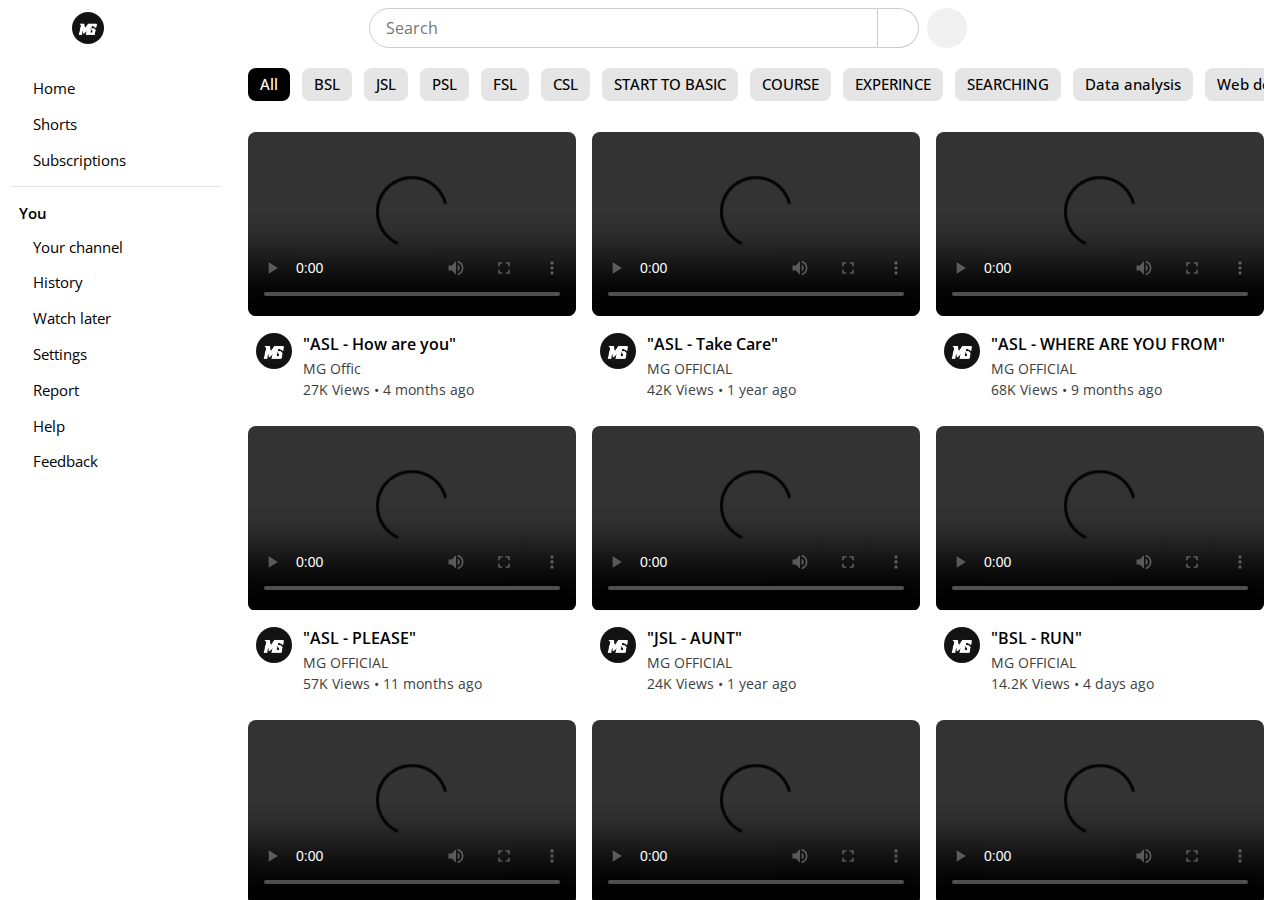
==== index.html @ 4950e82d "Add files via upload" ====
<!DOCTYPE html>
<!-- Coding By CodingNepal - www.codingnepalweb.com -->
<html lang="en">
<head>
  <meta charset="UTF-8">
  <meta name="viewport" content="width=device-width, initial-scale=1.0">
  <title>MG SIGN LANGUAGE</title>
  <!-- Linking Unicons For Icons -->
  <link rel="stylesheet" href="https://unicons.iconscout.com/release/v4.0.8/css/line.css">
  <link rel="stylesheet" href="startup.css">
</head>
<body class="sidebar-hidden">
  <div class="container">
    <!-- Header / Navbar -->
    <header>
      <nav class="navbar">
        <div class="nav-section nav-left">
          <button class="nav-button menu-button">
            <i class="uil uil-bars"></i>
          </button>
          <a href="#" class="nav-logo">
            <img src="k (1).png" alt="Logo" class="logo-image">
            <h2 class="logo-text"></h2>
          </a>
        </div>
        
        <div class="nav-section nav-center">
          <form action="#" class="search-form">
            <input type="search" placeholder="Search" class="search-input" required>
            <button class="nav-button search-button">
              <i class="uil uil-search"></i>
            </button>
          </form>
          <button class="nav-button mic-button">
            <i class="uil uil-microphone"></i>
          </button>
        </div>
        
        <div class="nav-section nav-right">
          <button class="nav-button search-button">
            <i class="uil uil-search"></i>
          </button>
          <button class="nav-button theme-button">
            <i class="uil uil-moon"></i>
          </button>
        </div>
      </nav>
    </header>
    
    <!-- Main Layout -->
    <main class="main-layout">
      <div class="screen-overlay"></div>

      <!-- Sidebar -->
      <aside class="sidebar">
        <div class="nav-section nav-left">
          <button class="nav-button menu-button">
            <i class="uil uil-bars"></i>
          </button>
          <a href="#" class="nav-logo">
            <img src="k (1).png" alt="Logo" class="logo-image">
            <h2 class="logo-text">MG</h2>
          </a>
        </div>
  
        <div class="links-container">
          <div class="link-section">
            <a href="mg.html" class="link-item">
              <i class="uil uil-estate"></i> Home 
            </a>
            <a href="#" class="link-item">
              <i class="uil uil-video"></i> Shorts
            </a>
            <a href="#" class="link-item">
              <i class="uil uil-tv-retro"></i> Subscriptions
            </a>
          </div>
          <div class="section-separator"></div>
  
          <div class="link-section">
            <h4 class="section-title">You</h4>
            <a href="#" class="link-item">
              <i class="uil uil-user-square"></i> Your channel
            </a>
            <a href="#" class="link-item">
              <i class="uil uil-history"></i> History
            </a>
            <a href="#" class="link-item">
              <i class="uil uil-clock"></i> Watch later
            </a>
          </div>
  
          <div class="link-section">
            <a href="#" class="link-item">
              <i class="uil uil-setting"></i> Settings
            </a>
            <a href="#" class="link-item">
              <i class="uil uil-file-medical-alt"></i> Report
            </a>
            <a href="#" class="link-item">
              <i class="uil uil-question-circle"></i> Help
            </a>
            <a href="#" class="link-item">
              <i class="uil uil-exclamation-triangle"></i> Feedback
            </a>
          </div>
        </div>
      </aside>
  
      <div class="content-wrapper">
        <!-- Category List -->
        <div class="category-list">
          <button class="category-button active">All</button>
          <button class="category-button">BSL</button>
          <button class="category-button">JSL</button>
          <button class="category-button">PSL</button>
          <button class="category-button">FSL</button>
          <button class="category-button">CSL</button>
          <button class="category-button">START TO BASIC</button>
          <button class="category-button">COURSE</button>
          <button class="category-button">EXPERINCE</button>
          <button class="category-button">SEARCHING</button>
          <button class="category-button">Data analysis</button>
          <button class="category-button">Web design</button>
          <button class="category-button">HTML</button>
          <button class="category-button">Tailwind</button>
          <button class="category-button">CSS</button>
          <button class="category-button">Express.js</button>
        </div>
        
        <!-- Video List -->
        <div class="video-list">
          <a href="#" class="video-card">
            <div class="thumbnail-container">
              <video controls src="ASL- HOW ARE YOU _.mp4" alt="Video Thumbnail" class="thumbnail">
              <p class="duration">10:03</p>
            </div>
            <div class="video-info">
              <img src="k (1).png" alt="Channel Logo" class="icon">
              <div class="video-details">
                <h2 class="title">"ASL - How are you"</h2>
                <p class="channel-name">MG Offic</p>
                <p class="views">27K Views • 4 months ago</p>
              </div>
            </div>
          </a>
          <a href="#" class="video-card">
            <div class="thumbnail-container">
              <video controls src="ASL- TAKE CARE.mp4" alt="Video Thumbnail" class="thumbnail">
              <p class="duration">23:45</p>
            </div>
            <div class="video-info">
              <img src="k (1).png" alt="Channel Logo" class="icon">
              <div class="video-details">
                <h2 class="title">"ASL - Take Care"</h2>
                <p class="channel-name">MG OFFICIAL</p>
                <p class="views">42K Views • 1 year ago</p>
              </div>
            </div>
          </a>
          <a href="#" class="video-card">
            <div class="thumbnail-container">
              <video controls src="ASL- WHERE ARE YOU FROM_.mp4" alt="Video Thumbnail" class="thumbnail">
              <p class="duration">29:43</p>
            </div>
            <div class="video-info">
              <img src="k (1).png" alt="Channel Logo" class="icon">
              <div class="video-details">
                <h2 class="title">"ASL - WHERE ARE YOU FROM"</h2>
                <p class="channel-name">MG OFFICIAL</p>
                <p class="views">68K Views • 9 months ago</p>
              </div>
            </div>
          </a>
          <a href="#" class="video-card">
            <div class="thumbnail-container">
              <video controls src="ASL- PLEASE.mp4" alt="Video Thumbnail" class="thumbnail">
              <p class="duration">38:45</p>
            </div>
            <div class="video-info">
              <img src="k (1).png" alt="Channel Logo" class="icon">
              <div class="video-details">
                <h2 class="title">"ASL - PLEASE"</h2>
                <p class="channel-name">MG OFFICIAL</p>
                <p class="views">57K Views • 11 months ago</p>
              </div>
            </div>
          </a>
          <a href="#" class="video-card">
            <div class="thumbnail-container">
              <video controls src="JSL-AUNT.mp4" alt="Video Thumbnail" class="thumbnail">
              <p class="duration">19:27</p>
            </div>
            <div class="video-info">
              <img src="k (1).png" alt="Channel Logo" class="icon">
              <div class="video-details">
                <h2 class="title">"JSL - AUNT"</h2>
                <p class="channel-name">MG OFFICIAL</p>
                <p class="views">24K Views • 1 year ago</p>
              </div>
            </div>
          </a>
          <a href="#" class="video-card">
            <div class="thumbnail-container">
              <video controls src="BSL -RUN.mp4" alt="Video Thumbnail" class="thumbnail">
              <p class="duration">16:24</p>
            </div>
            <div class="video-info">
              <img src="k (1).png" alt="Channel Logo" class="icon">
              <div class="video-details">
                <h2 class="title">"BSL - RUN"</h2>
                <p class="channel-name">MG OFFICIAL</p>
                <p class="views">14.2K Views • 4 days ago</p>
              </div>
            </div>
          </a>
          <a href="#" class="video-card">
            <div class="thumbnail-container">
              <video controls src="BSL-EXCITE.mp4" alt="Video Thumbnail" class="thumbnail">
              <p class="duration">37:13</p>
            </div>
            <div class="video-info">
              <img src="k (1).png" alt="Channel Logo" class="icon">
              <div class="video-details">
                <h2 class="title">BSL - BSL EXCITE</h2>
                <p class="channel-name">MG OFFICIAL</p>
                <p class="views">1M Views • 1 year ago</p>
              </div>
            </div>
          </a>
          <a href="#" class="video-card">
            <div class="thumbnail-container">
              <video controls src="JSL- FATHER.mp4" alt="Video Thumbnail" class="thumbnail">
              <p class="duration">9:27</p>
            </div>
            <div class="video-info">
              <img src="k (1).png" alt="Channel Logo" class="icon">
              <div class="video-details">
                <h2 class="title">"JSL - FATHER"</h2>
                <p class="channel-name">MG OFFICIAL</p>
                <p class="views">17K Views • 10 months ago</p>
              </div>
            </div>
          </a>
          <a href="#" class="video-card">
            <div class="thumbnail-container">
              <video controls src="JSL-AWKWARD.mp4" alt="Video Thumbnail" class="thumbnail">
              <p class="duration">25:27</p>
            </div>
            <div class="video-info">
              <img src="k (1).png" alt="Channel Logo" class="icon">
              <div class="video-details">
                <h2 class="title">"JSL - AWKWARD"</h2>
                <p class="channel-name">MG OFFICIAL</p>
                <p class="views">157K Views • 9 months ago</p>
              </div>
            </div>
          </a>
          <a href="#" class="video-card">
            <div class="thumbnail-container">
              <video controls src="BSL-ARE YOU OKAY_.mp4" alt="Video Thumbnail" class="thumbnail">
              <p class="duration">12:24</p>
            </div>
            <div class="video-info">
              <img src="k (1).png" alt="Channel Logo" class="icon">
              <div class="video-details">
                <h2 class="title">"BSL - ARE YOU OKAY"</h2>
                <p class="channel-name">MG OFFICIAL</p>
                <p class="views">85K Views • 2 months ago</p>
              </div>
            </div>
          </a>
          <a href="#" class="video-card">
            <div class="thumbnail-container">
              <video controls src="JSL-ARRIVE HOME.mp4" alt="Video Thumbnail" class="thumbnail">
              <p class="duration">30:20</p>
            </div>
            <div class="video-info">
              <img src="k (1).png" alt="Channel Logo" class="icon">
              <div class="video-details">
                <h2 class="title">"JSL - ARRIVE HOME"</h2>
                <p class="channel-name">MG OFFICIAL</p>
                <p class="views">7.4K Views • 3 weeks ago</p>
              </div>
            </div>
          </a>
          <a href="#" class="video-card">
            <div class="thumbnail-container">
              <video controls src="BSL-BETTER.mp4" alt="Video Thumbnail" class="thumbnail">
              <p class="duration">11:13</p>
            </div>
            <div class="video-info">
              <img src="k (1).png" alt="Channel Logo" class="icon">
              <div class="video-details">
                <h2 class="title">"BSL - BETTER"</h2>
                <p class="channel-name">MG OFFICIAL</p>
                <p class="views">30K Views • 2 years ago</p>
              </div>
            </div>
          </a>
          <a href="#" class="video-card">
            <div class="thumbnail-container">
              <video controls src="JSL-BROTHER.mp4" alt="Video Thumbnail" class="thumbnail">
              <p class="duration">39:43</p>
            </div>
            <div class="video-info">
              <img src="k (1).png" alt="Channel Logo" class="icon">
              <div class="video-details">
                <h2 class="title">"JSL - BROTHER"</h2>
                <p class="channel-name">MG OFFICIAL</p>
                <p class="views">7.2K • 2 weeks ago</p>
              </div>
            </div>
          </a>
          <a href="#" class="video-card">
            <div class="thumbnail-container">
              <video controls src="ASL- I AM LEARNING SIGN.mp4" alt="Video Thumbnail" class="thumbnail">
              <p class="duration">1:37:13</p>
            </div>
            <div class="video-info">
              <img src="k (1).png" alt="Channel Logo" class="icon">
              <div class="video-details">
                <h2 class="title">"ASL - I AM LEARNING SIGN"</h2>
                <p class="channel-name">MG OFFICIAL</p>
                <p class="views">161K Views • 1 year ago</p>
              </div>
            </div>
          </a>
        </div>
      </div>
    </main>
  </div>

  <!-- Linking custom script -->
  <script src="script.js"></script>
</body>
</html>
---- startup.css ----
/* Importing Google Font - Open Sans */
@import url("https://fonts.googleapis.com/css2?family=Open+Sans:wght@400;500;600;700&display=swap");

* {
  margin: 0;
  padding: 0;
  background: scroll;
  box-sizing: border-box;
  font-family: "Open Sans", sans-serif;
}

/* Color variables for light theme */
:root {
  --white-color: #fff;
  --black-color: #000;
  --light-white-color: #f0f0f0;
  --light-gray-color: #e5e5e5;
  --border-color: #ccc;
  --primary-color: #3b82f6;
  --secondary-color: #404040;
  --overlay-dark-color: rgba(0, 0, 0, 0.6);
}

/* Color variables for dark theme */
.dark-mode {
  --white-color: #171717;
  --black-color: #d4d4d4;
  --light-white-color: #333;
  --light-gray-color: #404040;
  --border-color: #808080;
  --secondary-color: #d4d4d4;
}

body {
  background: var(--white-color);
}

.container {
  display: flex;
  overflow: hidden;
  max-height: 100vh;
  flex-direction: column;
}

header, .sidebar .nav-left, .category-list {
  position: sticky;
  top: 0;
  z-index: 10;
  background: var(--white-color);
}

.navbar {
  display: flex;
  gap: 2rem;
  align-items: center;
  padding: 0.5rem 1rem;
  justify-content: space-between;
}

:where(.navbar, .sidebar) .nav-section {
  gap: 1rem;
}

:where(.navbar, .sidebar) :where(.nav-section, .nav-logo, .search-form) {
  display: flex;
  align-items: center;
}

:where(.navbar, .sidebar) :where(.logo-image, .user-image) {
  width: 32px;
  cursor: pointer;
  border-radius: 50%;
}

:where(.navbar, .sidebar) .nav-section .nav-button {
  border: none;
  height: 40px;
  width: 40px;
  cursor: pointer;
  background: none;
  border-radius: 50%;
}

:where(.navbar, .sidebar) .nav-section .nav-button:hover {
  background: var(--light-gray-color) !important;
}

:where(.navbar, .sidebar) .nav-button i {
  font-size: 1.5rem;
  display: flex;
  color: var(--black-color);
  align-items: center;
  justify-content: center;
}

:where(.navbar, .sidebar) .nav-logo {
  display: flex;
  gap: 0.5rem;
  text-decoration: none;
}

:where(.navbar, .sidebar) .nav-logo .logo-text {
  color: var(--black-color);
  font-size: 1.25rem;
}

.navbar .nav-center {
  gap: 0.5rem;
  width: 100%;
  display: flex;
  justify-content: center;
}

.navbar .search-form {
  flex: 1;
  height: 40px;
  max-width: 550px;
}

.navbar .search-form .search-input {
  width: 100%;
  height: 100%;
  font-size: 1rem;
  padding: 0 1rem;
  outline: none;
  color: var(--black-color);
  background: var(--white-color);
  border-radius: 3.1rem 0 0 3.1rem;
  border: 1px solid var(--border-color);
}

.navbar .search-form .search-input:focus {
  border-color: var(--primary-color);
}

.navbar .search-form .search-button {
  height: 40px;
  width: auto;
  padding: 0 1.25rem;
  border-radius: 0 3.1rem 3.1rem 0;
  border: 1px solid var(--border-color);
  border-left: 0;
}

.navbar .nav-center .mic-button {
  background: var(--light-white-color);
}

.navbar .nav-right .search-button {
  display: none;
}

.main-layout {
  display: flex;
  overflow-y: auto;
  scrollbar-color: #a6a6a6 transparent;
}

.main-layout .sidebar {
  width: 280px;
  overflow: hidden;
  padding: 0 0.7rem 0;
  background: var(--white-color);
}

.main-layout .sidebar .nav-left {
  display: none;
  padding: 0.5rem 0.3rem;
}

body.sidebar-hidden .main-layout .sidebar {
  width: 0;
  padding: 0;
}

.sidebar .links-container {
  padding: 1rem 0 2rem;
  overflow-y: auto;
  height: calc(100vh - 60px);
  scrollbar-width: thin;
  scrollbar-color: transparent transparent;
}

.sidebar .links-container:hover {
  scrollbar-color: #a6a6a6 transparent;
}

.sidebar .link-section .link-item {
  display: flex;
  color: var(--black-color);
  white-space: nowrap;
  align-items: center;
  font-size: 0.938rem;
  padding: 0.37rem 0.75rem;
  margin-bottom: 0.25rem;
  border-radius: 0.5rem;
  text-decoration: none;
}

.sidebar .link-section .link-item:hover {
  background: var(--light-gray-color);
}

.sidebar .link-section .link-item i {
  font-size: 1.4rem;
  margin-right: 0.625rem;
}

.sidebar .link-section .section-title {
  color: var(--black-color);
  font-weight: 600;
  font-size: 0.938rem;
  margin: 1rem 0 0.5rem 0.5rem;
}

.sidebar .section-separator {
  height: 1px;
  margin: 0.64rem 0;
  background: var(--light-gray-color);
}

.main-layout .content-wrapper {
  padding: 0 1rem;
  overflow-x: hidden;
  width: 100%;
}

.content-wrapper .category-list {
  display: flex;
  overflow-x: auto;
  gap: 0.75rem;
  padding: 0.75rem 0 0.7rem;
  scrollbar-width: none;
}

.category-list .category-button {
  border: none;
  cursor: pointer;
  font-weight: 500;
  font-size: 0.94rem;
  border-radius: 0.5rem;
  white-space: nowrap;
  color: var(--black-color);
  padding: 0.4rem 0.75rem;
  background: var(--light-gray-color);
}

.category-list .category-button.active {
  color: var(--white-color);
  background: var(--black-color);
  pointer-events: none;
}

.dark-mode .category-list .category-button.active {
  filter: brightness(120%);
}

.category-list .category-button:not(.active):hover {
  background: var(--border-color);
}

.content-wrapper .video-list {
  display: grid; 
  gap: 1rem;
  padding: 1.25rem 0 4rem;
  grid-template-columns: repeat(auto-fill, minmax(300px, 1fr));
}

.video-list .video-card {
  text-decoration: none;
}

.video-list .video-card .thumbnail-container {
  position: relative;
}

.video-list .video-card .thumbnail {
  width: 100%;
  object-fit: contain;
  border-radius: 0.5rem;
  aspect-ratio: 16 / 9;
  background: var(--light-white-color);
}

.video-list .video-card .duration {
  position: absolute;
  right: 0.65rem;
  bottom: 0.8rem;
  color: #fff;
  font-size: 0.875rem;
  padding: 0 0.3rem;
  border-radius: 0.3rem;
  background: var(--overlay-dark-color);
}

.video-list .video-card .video-info {
  display: flex;
  gap: 0.7rem;
  padding: 0.7rem 0.5rem;
}

.video-list .video-card .icon {
  width: 36px;
  height: 36px;
  border-radius: 50%;
}

.video-list .video-card .title {
  font-size: 1rem;
  color: var(--black-color);
  font-weight: 600;
  line-height: 1.375;
  overflow: hidden;
  display: -webkit-box;
  -webkit-box-orient: vertical;
  -webkit-line-clamp: 2;
}

.video-list .video-card:hover .title {
  color: var(--primary-color);
}

.video-list .video-card p {
  font-size: 0.875rem;
  color: var(--secondary-color);
}

.video-list .video-card .channel-name {
  margin: 0.25rem 0 0.15rem;
}

/* Responsive media code for small devices */
@media (max-width: 768px) {
  .navbar .nav-center {
    display: none;
  }

  .navbar .nav-right .search-button {
    display: block;
  }

  .main-layout .screen-overlay {
    position: absolute;
    left: 0;
    top: 0;
    z-index: 15;
    width: 100%;
    height: 100vh;
    background: var(--overlay-dark-color);
    transition: 0.2s ease;
  }

  body.sidebar-hidden .main-layout .screen-overlay {
    opacity: 0;
    pointer-events: none;
  }

  .main-layout .sidebar {
    position: absolute;
    left: 0;
    top: 0;
    z-index: 20;
    height: 100vh;
    transition: 0.2s ease;
  }

  body.sidebar-hidden .main-layout .sidebar {
    left: -280px;
  }

  .main-layout .sidebar .nav-left {
    display: flex;
  }

}
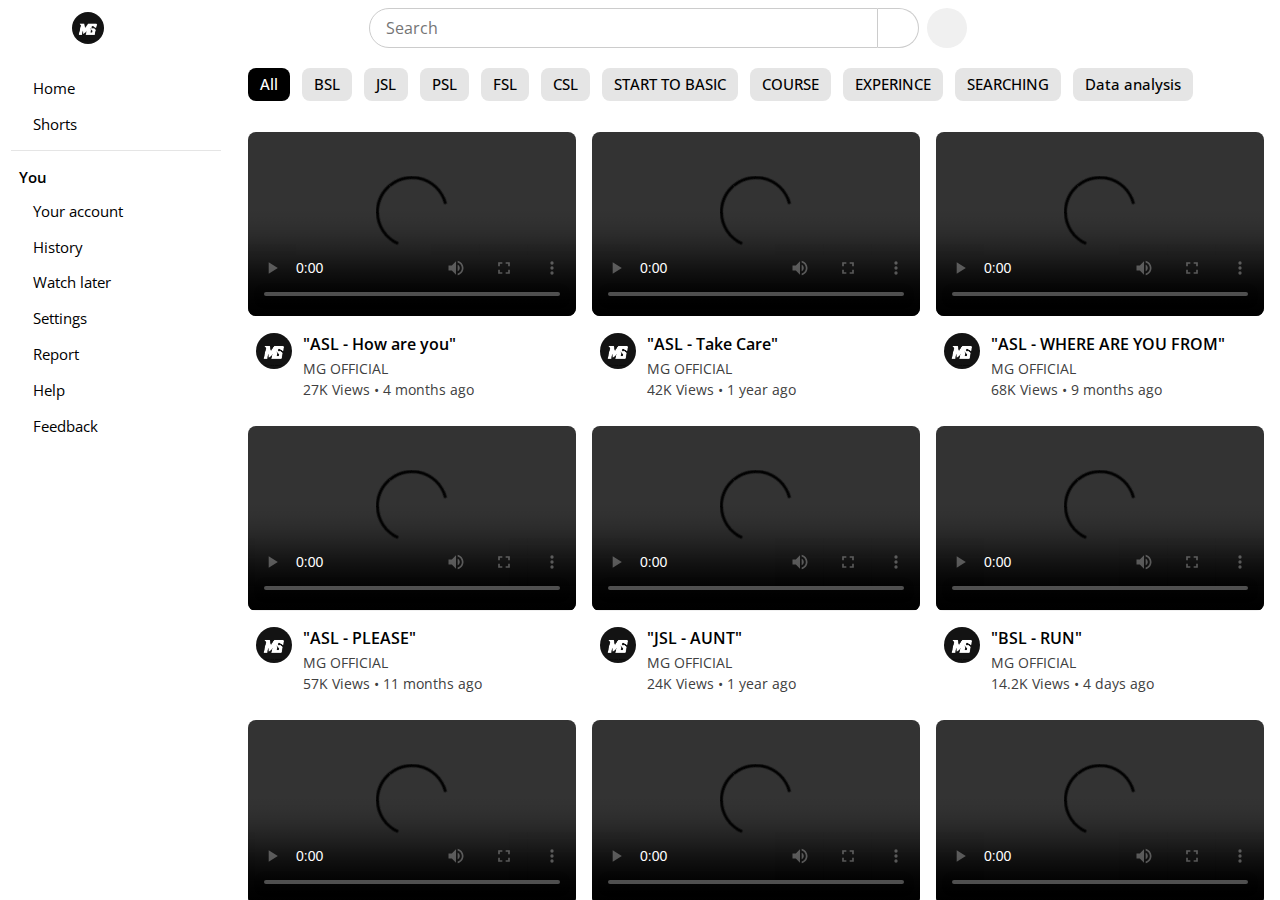
==== commit 8ffcedb4: "Update index.html" ====
--- a/index.html
+++ b/index.html
@@ -71,16 +71,13 @@
             <a href="#" class="link-item">
               <i class="uil uil-video"></i> Shorts
             </a>
-            <a href="#" class="link-item">
-              <i class="uil uil-tv-retro"></i> Subscriptions
-            </a>
           </div>
           <div class="section-separator"></div>
   
           <div class="link-section">
             <h4 class="section-title">You</h4>
             <a href="#" class="link-item">
-              <i class="uil uil-user-square"></i> Your channel
+              <i class="uil uil-user-square"></i> Your account
             </a>
             <a href="#" class="link-item">
               <i class="uil uil-history"></i> History
@@ -121,11 +118,7 @@
           <button class="category-button">EXPERINCE</button>
           <button class="category-button">SEARCHING</button>
           <button class="category-button">Data analysis</button>
-          <button class="category-button">Web design</button>
-          <button class="category-button">HTML</button>
-          <button class="category-button">Tailwind</button>
-          <button class="category-button">CSS</button>
-          <button class="category-button">Express.js</button>
+          
         </div>
         
         <!-- Video List -->
@@ -139,7 +132,7 @@
               <img src="k (1).png" alt="Channel Logo" class="icon">
               <div class="video-details">
                 <h2 class="title">"ASL - How are you"</h2>
-                <p class="channel-name">MG Offic</p>
+                <p class="channel-name">MG OFFICIAL</p>
                 <p class="views">27K Views • 4 months ago</p>
               </div>
             </div>
@@ -334,4 +327,4 @@
   <!-- Linking custom script -->
   <script src="script.js"></script>
 </body>
-</html>+</html>
